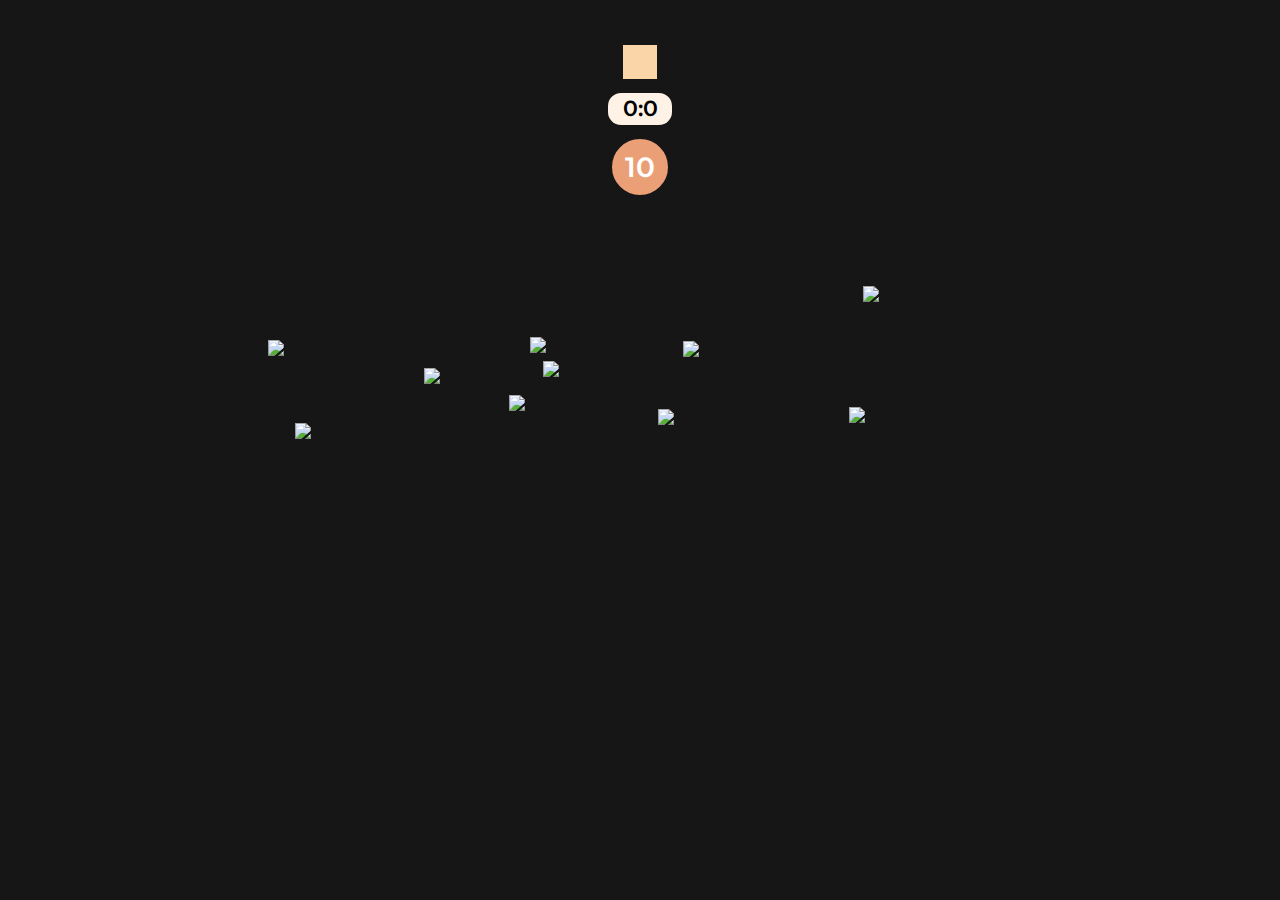
==== Carrot Game/index.html @ 533ff717 "JS: Random items" ====
<!DOCTYPE html>
<html lang="en">
  <head>
    <meta charset="UTF-8" />
    <meta http-equiv="X-UA-Compatible" content="IE=edge" />
    <meta name="viewport" content="width=device-width, initial-scale=1.0" />
    <title>Carrot Game</title>
    <link rel="stylesheet" href="style.css" />
    <link
      rel="stylesheet"
      href="https://pro.fontawesome.com/releases/v5.10.0/css/all.css"
      integrity="sha384-AYmEC3Yw5cVb3ZcuHtOA93w35dYTsvhLPVnYs9eStHfGJvOvKxVfELGroGkvsg+p"
      crossorigin="anonymous"
    />
    <link href="https://fonts.googleapis.com/css2?family=Montserrat:wght@400;500;600&display=swap" rel="stylesheet">
    <script src="main.js" defer></script>
  </head>
  <body>
    <section class="game">
      <header class="game__header">
        <button class="game__button">
          <i class="fas fa-play"></i>
        </button>
        <span class="game__timer">0:0</span>
        <span class="game__score">10</span>
      </header>
      <section class="game__field"></section>
    </section>
    <section class="pop-up pop-up--hide">
      <button class="pop-up__replay">
        <i class="fas fa-redo"></i>
      </button>
      <div class="pop-up__message">REPLAY?</div>
    </section>
  </body>
</html>
---- Carrot Game/style.css ----
:root {
  /* Color */
  --color-white: #ffffff;
  --color-dark-white: #fef1e6;
  --color-light-orange: #f9d5a7;
  --color-orange: #eb9f76;
  --color-blue: #90aacb;
  --color-black: #161616;
  --color-black-opacity: #161616a2;

  /* Font size */
  --font-large: 36px;
  --font-medium: 28px;
  --font-regular: 22px;
  --font-small: 18px;

  /* Font weight */
  --weight-bold: 600;
  --weight-semi-bold: 500;
  --weight-regular: 400;

  /* Size */
  --size-border-radius: 16px;
}

body {
  font-family: 'Montserrat', sans-serif;
  margin: 0;
  box-sizing: border-box;
  background-color: var(--color-black);
}

button {
  border: none;
  outline: none;
  cursor: pointer;
}

.game {
  display: flex;
  flex-direction: column;
  width: 800px;
  height: 500px;
  background: url(img/background.png) center/cover;
  margin: 24px auto 0;
  border-radius: var(--size-border-radius);
}

.game__header {
  display: flex;
  flex-direction: column;
  align-items: center;
  text-align: center;
  padding: 18px;
}
.game__button {
  width: 40px;
  height: 40px;
  font-size: var(--font-regular);
  border: 3px solid var(--color-black);
  background-color: var(--color-light-orange);
  transition: all 300ms ease-in;
}

.game__button:hover {
  transform: scale(1.1);
}

.game__timer {
  margin-top: 8px;
  width: 64px;
  height: 32px;
  line-height: 32px;
  font-size: var(--font-regular);
  font-weight: var(--weight-bold);
  border: 3px solid var(--color-black);
  background-color: var(--color-dark-white);
  border-radius: var(--size-border-radius);
}

.game__score {
  margin-top: 8px;
  width: 56px;
  height: 56px;
  line-height: 56px;
  border-radius: 50%;
  font-size: var(--font-medium);
  font-weight: var(--weight-bold);
  border: 3px solid var(--color-black);
  background-color: var(--color-orange);
  color: var(--color-white);
}

.game__field {
  width: 800px;
  height: 100%;
  margin-top: 70px;
  position: relative;
}

.pop-up {
  width: 400px;
  height: 140px;
  text-align: center;
  background-color: var(--color-black-opacity);
  border-radius: var(--size-border-radius);
  margin: auto;
  padding: 20px;
  transform: translateY(-150%);
}

.pop-up--hide {
  display: none;
}

.pop-up__replay {
  width: 60px;
  height: 60px;
  background-color: var(--color-light-orange);
  font-size: var(--font-large);
  border: 3px solid var(--color-black);
  border-radius: var(--size-border-radius);
  margin-top: 16px;
  transition: all 300ms ease-in;
}

.pop-up__message {
  color: var(--color-white);
  font-size: var(--font-medium);
  font-weight: var(--weight-semi-bold);
  margin-top: 8px;

}
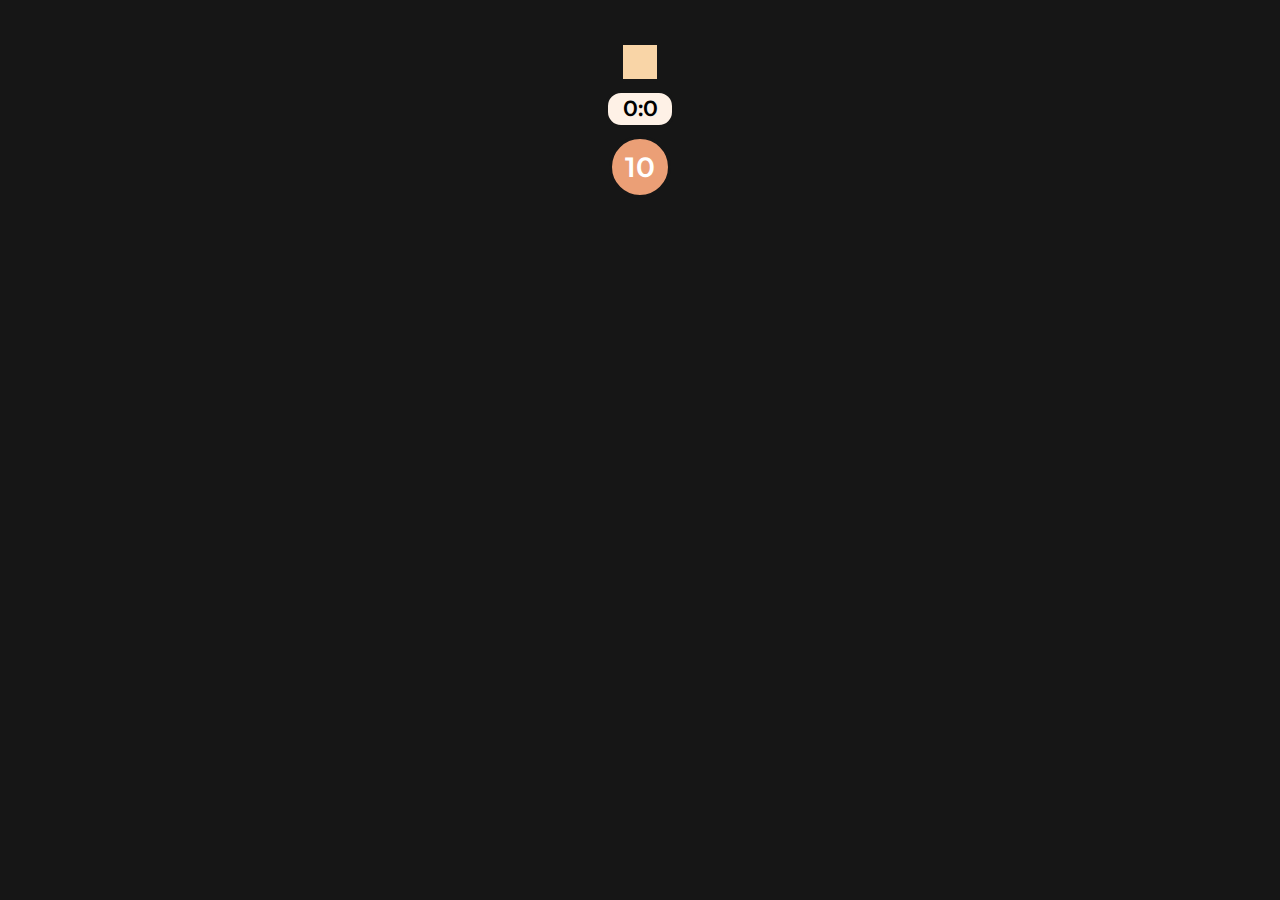
==== commit 52b493d1: "Refactor: Popup class" ====
--- a/Carrot Game/index.html
+++ b/Carrot Game/index.html
@@ -12,8 +12,11 @@
       integrity="sha384-AYmEC3Yw5cVb3ZcuHtOA93w35dYTsvhLPVnYs9eStHfGJvOvKxVfELGroGkvsg+p"
       crossorigin="anonymous"
     />
-    <link href="https://fonts.googleapis.com/css2?family=Montserrat:wght@400;500;600&display=swap" rel="stylesheet">
-    <script src="main.js" defer></script>
+    <link
+      href="https://fonts.googleapis.com/css2?family=Montserrat:wght@400;500;600&display=swap"
+      rel="stylesheet"
+    />
+    <script type="module" src="src/main.js" defer></script>
   </head>
   <body>
     <section class="game">
